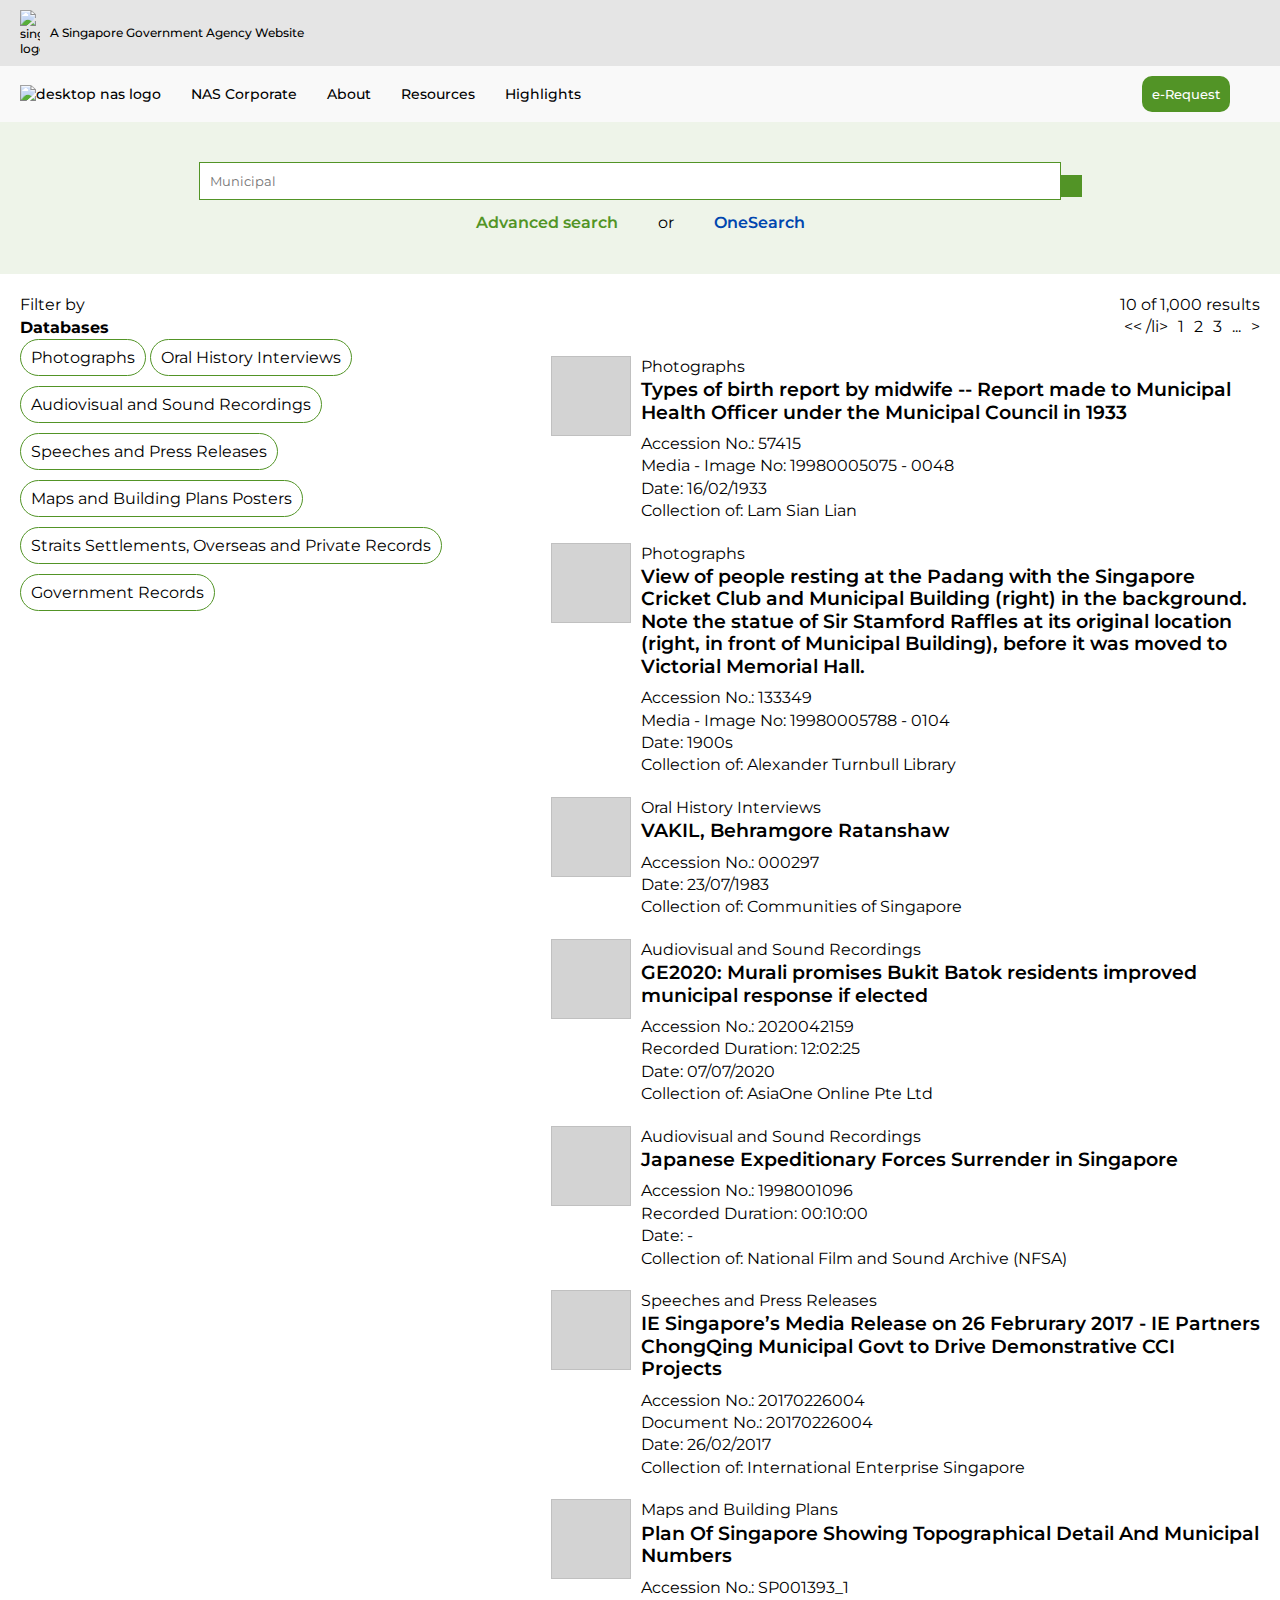
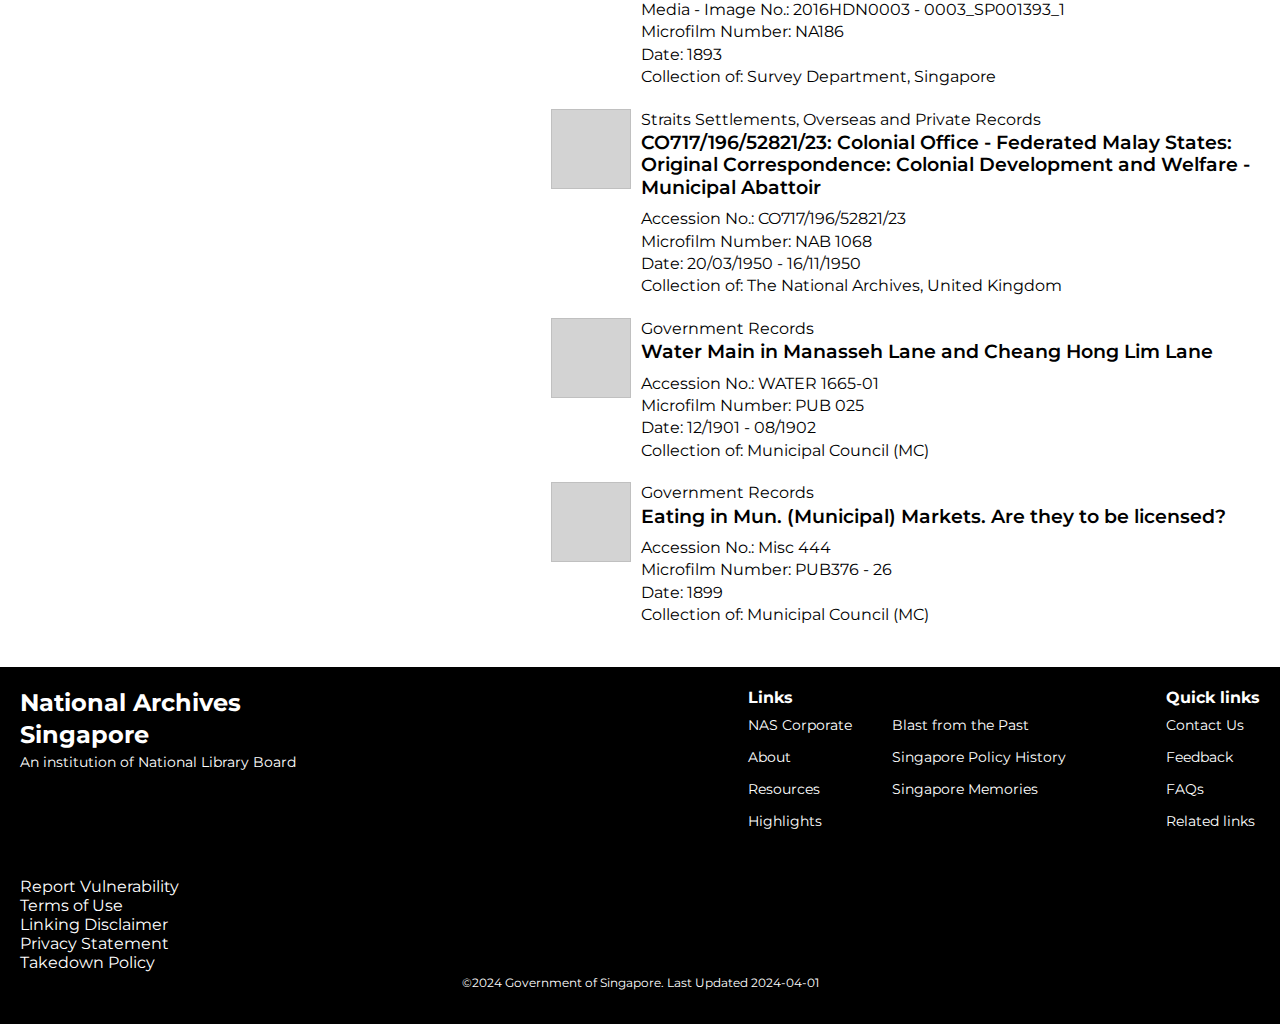
==== basic-search.html @ fda17ac8 "adding html css js files" ====
<!DOCTYPE html>
<html lang="en">

<head>
  <meta charset="UTF-8" />
  <meta name="viewport" content="width=device-width, initial-scale=1.0" />
  <title>NAS basic search</title>
  <link rel="stylesheet" href="css/style.css" />
  <link rel="preconnect" href="https://fonts.googleapis.com" />
  <link rel="preconnect" href="https://fonts.gstatic.com" crossorigin />
  <link href="https://fonts.googleapis.com/css2?family=Montserrat:ital,wght@0,100..900;1,100..900&display=swap"
    rel="stylesheet" />

  <script src="https://kit.fontawesome.com/2aeda9739a.js" crossorigin="anonymous"></script>
  <script defer src="js/main.js"></script>
</head>

<body>
  <main>
    <!-- top section -->
    <div id="top">
      <img src="https://eservice.nlb.gov.sg/components/V2/content/img/singgov.svg" alt="singgov logo" />
      <p>A Singapore Government Agency Website</p>
    </div>

    <!-- navbar -->
    <nav class="header" id="navbar">
      <div class="left-nav">
        <div class="logo-desktop">
          <a href="index.html"><img src="https://eservice.nlb.gov.sg/components/V2/content/img/nas.svg"
              alt="desktop nas logo" /></a>
        </div>
        <div class="logo-mobile">
          <a href="index.html"><img src="https://eservice.nlb.gov.sg/components/V2/content/img/nas-logo.svg"
              alt="mobile nas logo" /></a>
        </div>
        <ul class="nav">
          <li><a href="#">NAS Corporate</a></li>
          <li><a href="#">About</a></li>
          <li id="menu1">
            <a href="#">Resources <i class="fa-solid fa-angle-down"></i></a>
          </li>
          <li id="menu2">
            <a href="#">Highlights <i class="fa-solid fa-angle-down"></i></a>
          </li>
        </ul>
      </div>

      <div class="right-nav">
        <div class="erequest">
          <button class="button">e-Request</button>
          <p><i class="fa-solid fa-magnifying-glass"></i></p>
        </div>
        <div class="menu" id="menu-trigger">
          <p><i class="fa-solid fa-bars"></i></p>
        </div>
      </div>
    </nav>

    <!-- dropdown -->
    <section class="dropdown" id="resources">
      <li><a href=>Audiovisual and Sound Recordings</a></li>
      <li><a href=>Oral History Interviews</a></li>
      <li><a href=>Speeches and Press Releases</a></li>
      <li><a href=>Maps and Building Plans</a></li>
      <li><a href=>Posters</a></li>
      <li>
        <a href="#">Straits Settlements, Overseas and Private Records</a>
      </li>
      <li><a href="#">Government Records</a></li>
    </section>

    <section class="dropdown" id="highlights">
      <li><a href="#">National Day Messages</a></li>
      <li><a href="#">National Day Rally Speeches</a></li>
      <li><a href="#">Rediffusion Short Clips</a></li>
      <li><a href="#">Off The Record</a></li>
      <li><a href="#">The Battle for Merger Radio Talks</a></li>
      <li><a href="#">National Day Parades</a></li>
      <li><a href="#">Papers Presented to Parliament</a></li>
    </section>

    <!-- side menu -->
    <section class="header2" id="sidemenu">
      <div class="header">
        <div class="left-nav">
          <div class="logo-mobile">
            <img src="https://eservice.nlb.gov.sg/components/V2/content/img/nas-logo.svg" alt="mobile nas logo" />
          </div>
        </div>
        <div class="right-nav">
          <div class="close" id="close">
            <p><i class="fa-solid fa-xmark"></i></p>
          </div>
        </div>
      </div>

      <div class="side-nav">
        <li><a href="#">NAS Corporate</a></li>
        <li><a href="#">About</a></li>
        <li><a href="#">Resources</a></li>
        <li><a href="#">Highlights</a></li>
        <li><a href="#" class="button2">e-Request</a></li>
        <li>
          <a href="#"><i class="fa-solid fa-magnifying-glass"></i> Search</a>
        </li>
      </div>
    </section>

    <!-- search -->
    <section class="search">
      <div class="searchbar">
        <form action="">
          <input type="text" placeholder="Municipal" />
          <button type="submit"><i class="fa-solid fa-search"></i></button>
        </form>
      </div>

      <div class="adv-search">
        <p>
          <a class="adv" href="#">Advanced search</a>
        </p>
        <p>or</p>
        <p>
          <a class="onesearch" href="#">OneSearch</a>
        </p>
      </div>
    </section>

    <main class="basic-search">
      <!-- filter -->
      <section class="filter">
        <p>Filter by</p>
        <p><b>Databases</b></p>
        <div class="database">
          <input type="checkbox" name="categories" id="photo" value="Photographs" />
          <input type="checkbox" name="categories" id="oral" value="Oral History Interviews" />
          <input type="checkbox" name="categories" id="audio" value="Audiovisual and Sound Recordings" />
          <input type="checkbox" name="categories" id="speech" value="Speeches and Press Releases" />
          <input type="checkbox" name="categories" id="maps" value="Maps and Building Plans Posters" />
          <input type="checkbox" name="categories" id="straits"
            value="Straits Settlements, Overseas and Private Records" />
          <input type="checkbox" name="categories" id="govt" value="Government Records" />

          <ol class="checkbox">
            <li><label for="All">Photographs</label></li>
            <li><label for="All">Oral History Interviews</label></li>
            <li><label for="All">Audiovisual and Sound Recordings</label></li>
            <li><label for="All">Speeches and Press Releases</label></li>
            <li><label for="All">Maps and Building Plans Posters</label></li>
            <li><label for="All">Straits Settlements, Overseas and Private Records</label></li>
            <li><label for="All">Government Records</label></li>
          </ol>
        </div>
      </section>

      <!-- search -->
      <section class="search-results">
        <div class="pagination">
          <p>10 of 1,000 results</p>
          <ul class="pages">
            <li>
              << /li>
            <li>1</li>
            <li>2</li>
            <li>3</li>
            <li>...</li>
            <li>></li>
          </ul>
        </div>

        <ol id="results">
          <li class="result" data-categories="photo">
            <article>
              <figure>
                <img class="square" />
                <figcaption class="results-info">
                  <p>Photographs</p>
                  <h4>Types of birth report by midwife -- Report made to Municipal Health Officer under the Municipal
                    Council in 1933</h4>
                  <p>Accession No.: 57415</p>
                  <p>Media - Image No: 19980005075 - 0048</p>
                  <p class="result-date">Date: 16/02/1933</p>
                  <p>Collection of: Lam Sian Lian</p>
                </figcaption>
              </figure>
            </article>
          </li>

          <li class="result" data-categories="photo">
            <article>
              <figure>
                <img class="square" />
                <figcaption class="results-info">
                  <p>Photographs</p>
                  <h4>View of people resting at the Padang with the Singapore Cricket Club and Municipal Building
                    (right) in the background. Note the statue of Sir Stamford Raffles at its original location (right,
                    in front of Municipal Building), before it was moved to Victorial Memorial Hall.</h4>
                  <p>Accession No.: 133349</p>
                  <p>Media - Image No: 19980005788 - 0104</p>
                  <p class="result-date">Date: 1900s</p>
                  <p>Collection of: Alexander Turnbull Library</p>
                </figcaption>
              </figure>
            </article>
          </li>

          <li class="result" data-categories="oral">
            <article>
              <figure>
                <img class="square" />
                <figcaption class="results-info">
                  <p>Oral History Interviews</p>
                  <h4>VAKIL, Behramgore Ratanshaw</h4>
                  <p>Accession No.: 000297</p>
                  <p class="result-date">Date: 23/07/1983</p>
                  <p>Collection of: Communities of Singapore</p>
                </figcaption>
              </figure>
            </article>
          </li>

          <li class="result" data-categories="audio">
            <article>
              <figure>
                <img class="square" />
                <figcaption class="results-info">
                  <p>Audiovisual and Sound Recordings</p>
                  <h4>GE2020: Murali promises Bukit Batok residents improved municipal response if elected</h4>
                  <p>Accession No.: 2020042159</p>
                  <p>Recorded Duration: 12:02:25</p>
                  <p class="result-date">Date: 07/07/2020</p>
                  <p>Collection of: AsiaOne Online Pte Ltd</p>
                </figcaption>
              </figure>
            </article>
          </li>

          <li class="result" data-categories="audio">
            <article>
              <figure>
                <img class="square" />
                <figcaption class="results-info">
                  <p>Audiovisual and Sound Recordings</p>
                  <h4>Japanese Expeditionary Forces Surrender in Singapore</h4>
                  <p>Accession No.: 1998001096</p>
                  <p>Recorded Duration: 00:10:00</p>
                  <p class="result-date">Date: -</p>
                  <p>Collection of: National Film and Sound Archive (NFSA)</p>
                </figcaption>
              </figure>
            </article>
          </li>

          <li class="result" data-categories="speech">
            <article>
              <figure>
                <img class="square" />
                <figcaption class="results-info">
                  <p>Speeches and Press Releases</p>
                  <h4>IE Singapore’s Media Release on 26 Februrary 2017 - IE Partners ChongQing Municipal Govt to Drive
                    Demonstrative CCI Projects</h4>
                  <p>Accession No.: 20170226004</p>
                  <p>Document No.: 20170226004</p>
                  <p class="result-date">Date: 26/02/2017</p>
                  <p>Collection of: International Enterprise Singapore</p>
                </figcaption>
              </figure>
            </article>
          </li>

          <li class="result" data-categories="maps">
            <article>
              <figure>
                <img class="square" />
                <figcaption class="results-info">
                  <p>Maps and Building Plans</p>
                  <h4>Plan Of Singapore Showing Topographical Detail And Municipal Numbers</h4>
                  <p>Accession No.: SP001393_1</p>
                  <p>Media - Image No.: 2016HDN0003 - 0003_SP001393_1</p>
                  <p>Microfilm Number: NA186</p>
                  <p class="result-date">Date: 1893</p>
                  <p>Collection of: Survey Department, Singapore</p>
                </figcaption>
              </figure>
            </article>
          </li>

          <li class="result" data-categories="straits">
            <article>
              <figure>
                <img class="square" />
                <figcaption class="results-info">
                  <p>Straits Settlements, Overseas and Private Records</p>
                  <h4>CO717/196/52821/23: Colonial Office - Federated Malay States: Original Correspondence: Colonial
                    Development and Welfare - Municipal Abattoir</h4>
                  <p>Accession No.: CO717/196/52821/23</p>
                  <p>Microfilm Number: NAB 1068</p>
                  <p class="result-date">Date: 20/03/1950 - 16/11/1950</p>
                  <p>Collection of: The National Archives, United Kingdom</p>
                </figcaption>
              </figure>
            </article>
          </li>

          <li class="result" data-categories="govt">
            <article>
              <figure>
                <img class="square" />
                <figcaption class="results-info">
                  <p>Government Records</p>
                  <h4>Water Main in Manasseh Lane and Cheang Hong Lim Lane</h4>
                  <p>Accession No.: WATER 1665-01</p>
                  <p>Microfilm Number: PUB 025</p>
                  <p class="result-date">Date: 12/1901 - 08/1902</p>
                  <p>Collection of: Municipal Council (MC)</p>
                </figcaption>
              </figure>
            </article>
          </li>

          <li class="result govt">
            <article>
              <figure>
                <img class="square" />
                <figcaption class="results-info">
                  <p>Government Records</p>
                  <h4>Eating in Mun. (Municipal) Markets. Are they to be licensed?</h4>
                  <p>Accession No.: Misc 444</p>
                  <p>Microfilm Number: PUB376 - 26</p>
                  <p class="result-date">Date: 1899</p>
                  <p>Collection of: Municipal Council (MC)</p>
                </figcaption>
              </figure>
            </article>
          </li>
        </ol>
      </section>
    </main>

    <!-- footer -->
    <footer>
      <div class="footer">
        <div class="footer-logo">
          <h3>National Archives Singapore</h3>
          <p>An institution of National Library Board</p>
        </div>

        <div class="links">
          <div>
            <h5>Links</h5>
            <div class="link-grid">
              <div class="left">
                <p>NAS Corporate</p>
                <p>About</p>
                <p>Resources</p>
                <p>Highlights</p>
              </div>
              <div class="right">
                <p>Blast from the Past</p>
                <p>Singapore Policy History</p>
                <p>Singapore Memories</p>
              </div>
            </div>
          </div>

          <div>
            <h5>Quick links</h5>
            <div>
              <p>Contact Us</p>
              <p>Feedback</p>
              <p>FAQs</p>
              <p>Related links</p>
            </div>
          </div>
        </div>
      </div>

      <div class="tc">
        <ul class="terms">
          <li>Report Vulnerability</li>
          <li>Terms of Use</li>
          <li>Linking Disclaimer</li>
          <li>Privacy Statement</li>
          <li>Takedown Policy</li>
        </ul>
        <p class="copyright">
          ©2024 Government of Singapore. Last Updated 2024-04-01
        </p>
      </div>
    </footer>
  </main>
</body>
</html>
---- css/style.css ----
* {
  padding: 0;
  margin: 0;
}

body {
  font-family: "Montserrat", sans-serif;
}

a {
  text-decoration: none;
  color: black;
}

h2 {
  font-size: 1.4rem;
  font-weight: 600;
  padding-bottom: 10px;
  line-height: 1.7rem;
  text-align: center;
}

h4 {
  font-size: 1.2rem;
  font-weight: 600;
  padding-bottom: 10px;
  line-height: 1.4rem;
}

p {
  font-size: 0.875rem;
  line-height: 1.2rem;
}

.highlights,
.microsites,
.contact {
  padding: 20px;
}

button {
  border: none;
  background-color: #529426;
  color: white;
  padding: 10px;
  text-align: center;
  font-weight: 500;
  font-family: "Montserrat", sans-serif;
}

button a {
  color: white;
}

button:hover {
  opacity: 0.8;
  cursor: pointer;
}

.button {
  border-radius: 10px;
}

/* top section */
#top {
  background-color: #e5e5e5;
  padding: 10px 20px;
  display: flex;
  align-items: center;
  justify-content: left;
  gap: 10px;
  font-size: 0.75rem;
  font-weight: 500;
}

#top img {
  width: 20px;
}

#top p {
  font-size: 0.75rem;
}

/* navbar */
ul,
ol,
li {
  text-decoration: none;
  list-style: none;
  margin: 0;
}

.header {
  display: flex;
  align-items: center;
  justify-content: space-between;
  padding: 10px 20px;
  font-size: 0.875rem;
  font-weight: 500;
}

.header {
  background-color: #f9f9f9;
}

.left-nav {
  display: flex;
  align-items: center;
  gap: 30px;
}

.logo-desktop {
  display: none;
}

.logo-desktop img {
  width: 100px;
}

.right-nav {
  display: flex;
  align-items: center;
  justify-content: space-between;
}

.right-nav p {
  font-size: 1.4rem;
}

.logo-mobile {
  display: block;
}

.logo-mobile img {
  width: 40px;
}

.nav,
.erequest {
  display: none;
  flex-direction: row;
  align-items: center;
  gap: 30px;
}

.menu,
.close {
  font-size: 1.7rem;
  display: block;
}

.close {
  color: black;
}

/* side menu */
.header2 {
  display: none;
  position: fixed;
  top: 44px;
  width: 100%;
  height: auto;
  z-index: 1;
  opacity: 1;
  animation: fadeIn 0.5s ease-in-out;
  background-color: #529426;
  color: white;
  font-size: 1rem;
  font-weight: 500;
  text-align: center;
}

@keyframes fadeIn {
  0% {
    opacity: 0;
  }
  100% {
    opacity: 1;
  }
}

.side-nav {
  padding: 20px;
  line-height: 3rem;
}

.side-nav a {
  color: white;
}

.show {
  display: block;
}

.button2 {
  background-color: white;
  color: #529426 !important;
  padding: 10px;
  border-radius: 10px;
}

/* dropdown */
.dropdown {
  position: absolute;
  background-color: #f9f9f9;
  font-size: 0.875rem;
  padding: 10px;
  margin-top: -20px;
  display: none;
  line-height: 2rem;
  box-shadow: 0 0 5px 0 rgba(0, 0, 0, 0.2);
  z-index: 1;
  animation: fade 0.5s ease-in-out;
}

@keyframes fade {
  0% {
    opacity: 0;
  }
  100% {
    opacity: 1;
  }
}

.dropdown a {
  margin: 20px;
}

.dropdown a:hover {
  color: #529426;
  cursor: pointer;
}

#resources {
  margin-left: 350px;
}

#highlights {
  margin-left: 470px;
}

.showdropdown {
  display: block;
}

/* search */
.search {
  display: flex;
  justify-content: center;
  align-items: center;
  flex-direction: column;
  padding: 40px;
  background-color: #eef4e9;
}

.search h2 {
  text-align: center;
  padding-bottom: 40px;
}

.searchbar {
  width: 100%;
  text-align: center;
}

.searchbar input[type="text"],
.searchbar button {
  padding: 10px;
  border: 1px solid #529426;
  font-family: "Montserrat", sans-serif;
}

.searchbar input[type="text"] {
  background-color: white;
  width: 70%;
}

.searchbar button {
  background-color: #529426;
  color: white;
  cursor: pointer;
  margin-left: -5px;
}

.adv-search {
  display: flex;
  align-items: center;
  gap: 40px;
  padding-top: 12px;
}

.adv {
  color: #529426;
  font-weight: 600;
}

.onesearch {
  color: #0046af;
  font-weight: 600;
}

/* hero section */
.carousel-container {
  position: relative;
  width: 100%;
  min-height: 100px;
  height: auto;
  overflow: hidden;
}

.slide {
  width: 100%;
  display: none;
}

.slide img {
  width: 100%;
  height: 100%;
  object-fit: cover;
}

.controls {
  width: 100%;
  position: absolute;
  display: flex;
  justify-content: space-between;
  align-items: center;
  top: 50%;
  color: white;
  font-size: 2.5rem;
}

.control {
  margin: 0 20px;
  filter: drop-shadow(0 0 0.5rem darkgrey);
}

/* highlights */
.highlights-grid {
  max-width: 1000px;
  min-height: 400px;
  display: grid;
  gap: 10px;
  grid-template-columns: repeat(4, 1fr);
  grid-template-areas:
    "box1 box1 box2 box2"
    "box3 box3 box4 box4"
    "box5 box5 box6 box6"
    "box7 box7 box8 box8";
}

.grid-item {
  background-size: cover;
  background-repeat: no-repeat;
  background-position: top;
}

.grid-item-1 {
  grid-area: box1;
  background-image: url(https://www.nas.gov.sg/archivesonline/style/main_portal/highlights/highlights2.jpg);
}

.grid-item-2 {
  grid-area: box2;
  background-image: url(https://www.nas.gov.sg/archivesonline/style/main_portal/highlights/highlights3.jpg);
}

.grid-item-3 {
  grid-area: box3;
  background-image: url(https://www.nas.gov.sg/archivesonline/style/main_portal/highlights/highlights4.jpg);
  background-position: bottom;
}

.grid-item-4 {
  grid-area: box4;
  background-image: url(https://www.nas.gov.sg/archivesonline/style/main_portal/highlights/highlights5.jpg);
}

.grid-item-5 {
  grid-area: box5;
  background-image: url(https://www.nas.gov.sg/archivesonline/style/main_portal/highlights/highlights6.jpg);
}

.grid-item-6 {
  grid-area: box6;
  background-image: url(https://www.nas.gov.sg/archivesonline/style/main_portal/highlights/highlights7.jpg);
}

.grid-item-7 {
  grid-area: box7;
  background-image: url(https://www.nas.gov.sg/archivesonline/style/main_portal/highlights/highlights8.jpg);
  background-position: bottom;
}

/* past, history, memories */
.info {
  display: grid;
  gap: 20px;
}

.grid {
  display: flex;
  justify-content: center;
  align-items: center;
  height: 200px;
  background-size: cover;
  background-position: center;
}

.past {
  background-image: linear-gradient(
      to bottom,
      rgba(0, 0, 0, 0.3),
      rgba(0, 0, 0, 0.7)
    ),
    url(https://www.nas.gov.sg/archivesonline/watermark/picas_data/tn_pcd/19980005065-8073-3222-4835/img0086.jpg);
}

.history {
  background-image: linear-gradient(
      to bottom,
      rgba(0, 0, 0, 0.3),
      rgba(0, 0, 0, 0.7)
    ),
    url(https://www.nas.gov.sg/archivesonline/watermark/picas_data/tn_pcd/19980002739-8154-3221-0893/img0088.jpg);
}

.memories {
  background-image: linear-gradient(
      to bottom,
      rgba(0, 0, 0, 0.3),
      rgba(0, 0, 0, 0.7)
    ),
    url(https://www.nas.gov.sg/archivesonline/watermark/picas_data/tn_pcd/19980001353-8151-3231-2011/img0027.jpg);
}

.content {
  color: white;
  display: flex;
  flex-direction: column;
  flex-wrap: wrap;
  flex: 1;
  justify-content: center;
  align-items: center;
  text-align: center;
  gap: 10px;
  padding: 10px;
}

.content button {
  width: 100%;
}

/* contact */
.contact {
  background-color: #f9f9f9;
}

.grid-contact {
  display: grid;
  grid-template-columns: 1fr;
  gap: 20px;
}

.map {
  padding-bottom: 50%;
  position: relative;
}

.map iframe {
  width: 100%;
  height: 100%;
  position: absolute;
  top: 0;
  left: 0;
}

.address {
  padding-bottom: 20px;
}

/* footer */
footer {
  background-color: black;
  color: white;
  padding: 20px;
}

.footer {
  display: flex;
  flex-direction: column;
  gap: 20px;
}

.footer-logo {
  width: 100%;
}

.footer p {
  font-size: 0.875rem;
}

.links {
  display: flex;
  gap: 100px;
}

.link-grid {
  display: flex;
  flex-direction: column;
}

.links p {
  line-height: 2rem;
}

.tc {
  padding-top: 40px;
}

.tc p {
  font-size: 0.75rem;
  text-align: center;
  padding-bottom: 10px;
}

/* basic search */
.basic-search {
  display: flex;
  flex-direction: column;
  justify-content: space-evenly;
  padding: 20px;
  gap: 50px;
}

input[type="checkbox"] {
  position: absolute;
  display: none;
}

.database {
  text-align: left;
}

.database * {
  display: inline-block;
}

.database label {
  min-width: 100px;
  padding: 8px 10px;
  margin-bottom: 10px;
  border-radius: 20px;
  border: 1px solid #529426;
  transition: all 0.1s ease;
  cursor: pointer;
}

.database label:hover {
  background-color: #529426;
  color: white;
}

.pagination {
  display: flex;
  align-items: center;
  flex-direction: column;
  padding-bottom: 20px;
}

.pages {
  display: flex;
  align-items: center;
  gap: 10px;
}

/* results */

.results {
  padding-bottom: 20px;
}

.result {
  padding-bottom: 20px;
}

figure {
  display: flex;
  gap: 10px;
}

.square {
  background-color: lightgrey;
  min-width: 80px;
  height: 80px;
}

@media (min-width: 767px) {
  h2 {
    font-size: 2rem;
    line-height: 2.4rem;
  }

  h3 {
    font-size: 1.5rem;
    line-height: 2rem;
  }

  h5,
  p {
    font-size: 1rem;
    line-height: 1.4rem;
  }

  /* navbar */
  .logo-desktop {
    display: block;
  }

  .logo-mobile {
    display: none;
  }

  .nav,
  .erequest {
    display: flex;
  }

  .menu,
  .close {
    display: none;
  }

  /* highlights */
  .highlights-grid {
    margin: auto;
    height: 700px;
    grid-template-areas:
      "box1 box1 box2 box3"
      "box4 box5 box5 box3"
      "box6 box6 box7 box7";
  }

  .grid-item-1 {
    background-image: url(https://www.nas.gov.sg/archivesonline/style/main_portal/highlights/highlights2.jpg);
  }

  .grid-item-2 {
    background-image: url(https://www.nas.gov.sg/archivesonline/style/main_portal/highlights/highlights7-lg.jpg);
  }

  .grid-item-3 {
    background-image: url(https://www.nas.gov.sg/archivesonline/style/main_portal/highlights/highlights3-lg.jpg);
    background-position: top;
  }

  .grid-item-4 {
    background-image: url(https://www.nas.gov.sg/archivesonline/style/main_portal/highlights/highlights5-lg.jpg);
  }

  .grid-item-5 {
    background-image: url(https://www.nas.gov.sg/archivesonline/style/main_portal/highlights/highlights6.jpg);
  }

  .grid-item-6 {
    background-image: url(https://www.nas.gov.sg/archivesonline/style/main_portal/highlights/highlights4.jpg);
    background-position: bottom;
  }

  .grid-item-7 {
    background-image: url(https://www.nas.gov.sg/archivesonline/style/main_portal/highlights/highlights8.jpg);
    background-position: bottom;
  }

  /* past, history, memories */
  .info {
    grid-template-columns: repeat(3, 1fr);
  }

  .grid {
    height: 300px;
  }

  /* contact */
  .grid-contact {
    grid-template-columns: 1fr 1fr;
  }

  .map {
    padding: 0;
  }

  /* footer */
  .footer {
    flex-direction: row;
    justify-content: space-between;
  }

  .footer-logo {
    width: 300px;
  }

  .link-grid {
    display: flex;
    flex-direction: row;
    gap: 40px;
  }

  /* results */
  .basic-search {
    flex-direction: row;
  }

  .pagination {
    align-items: flex-end;
  }
}
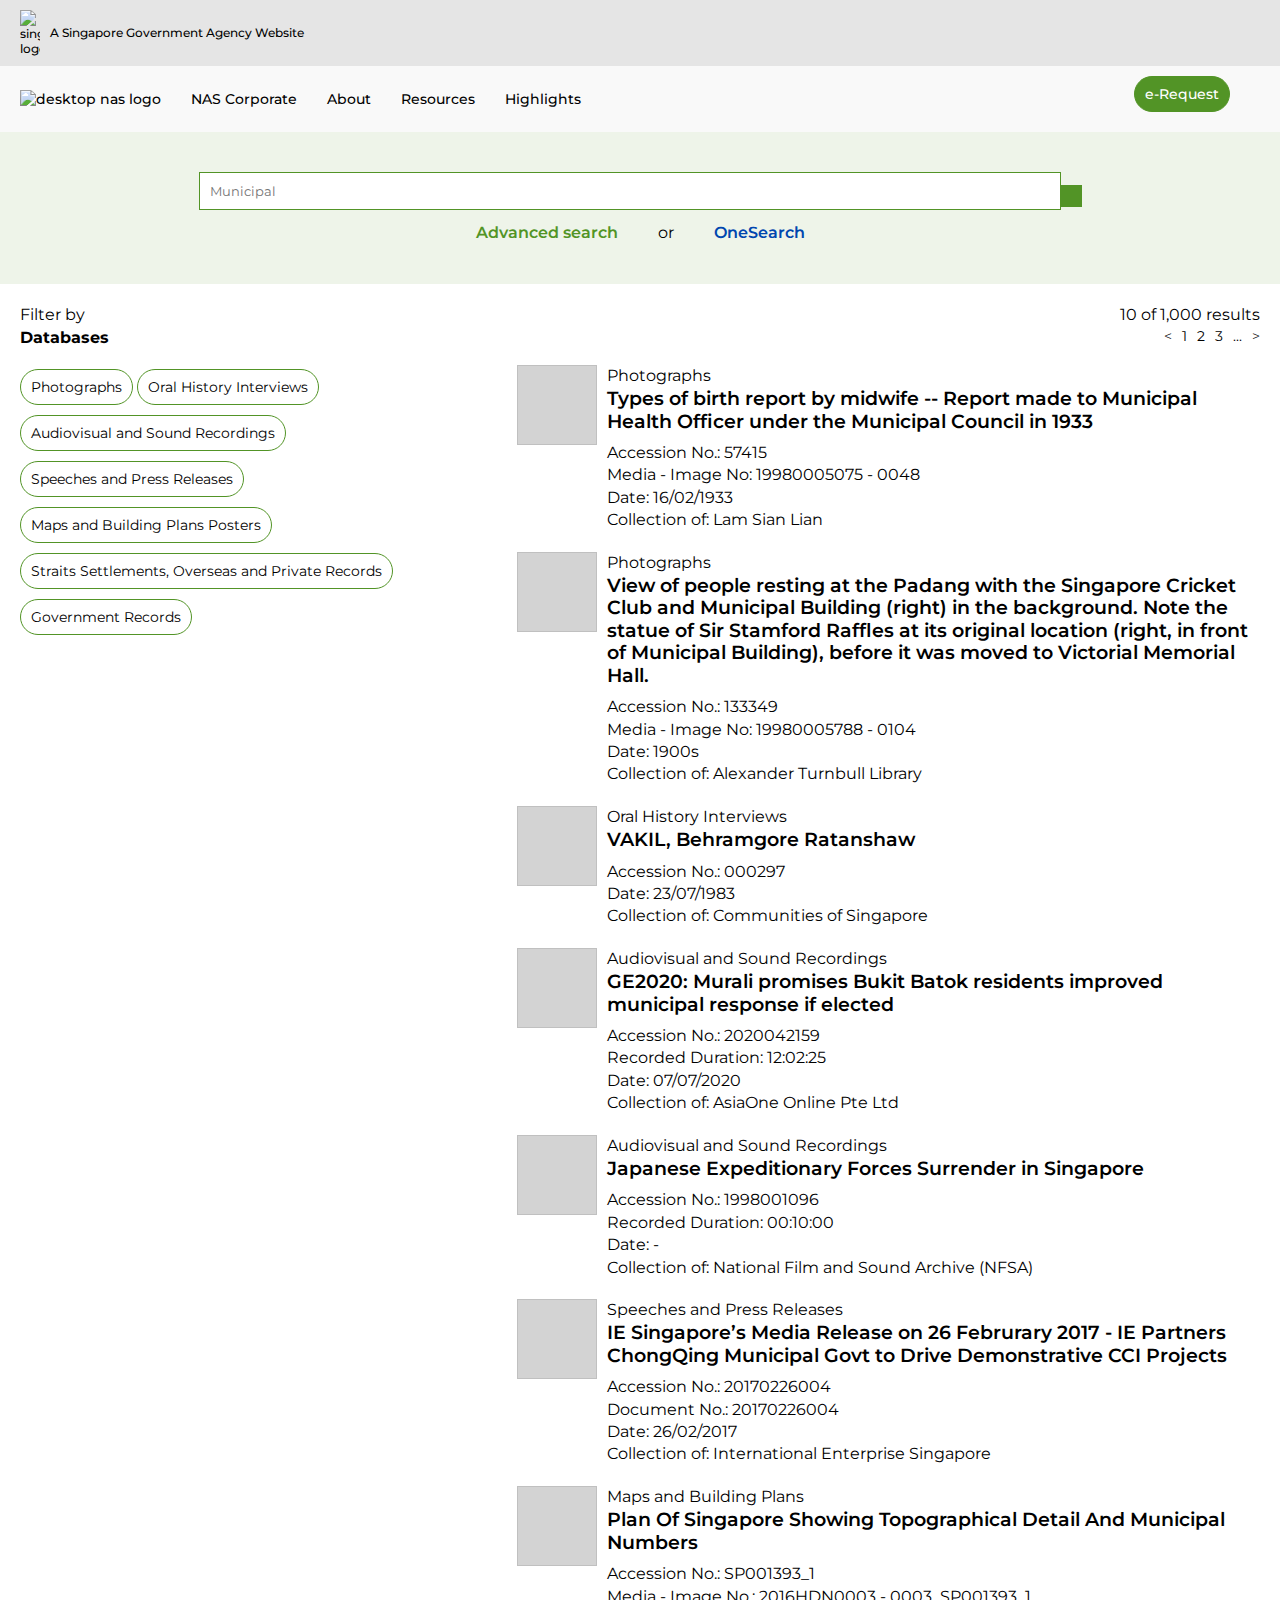
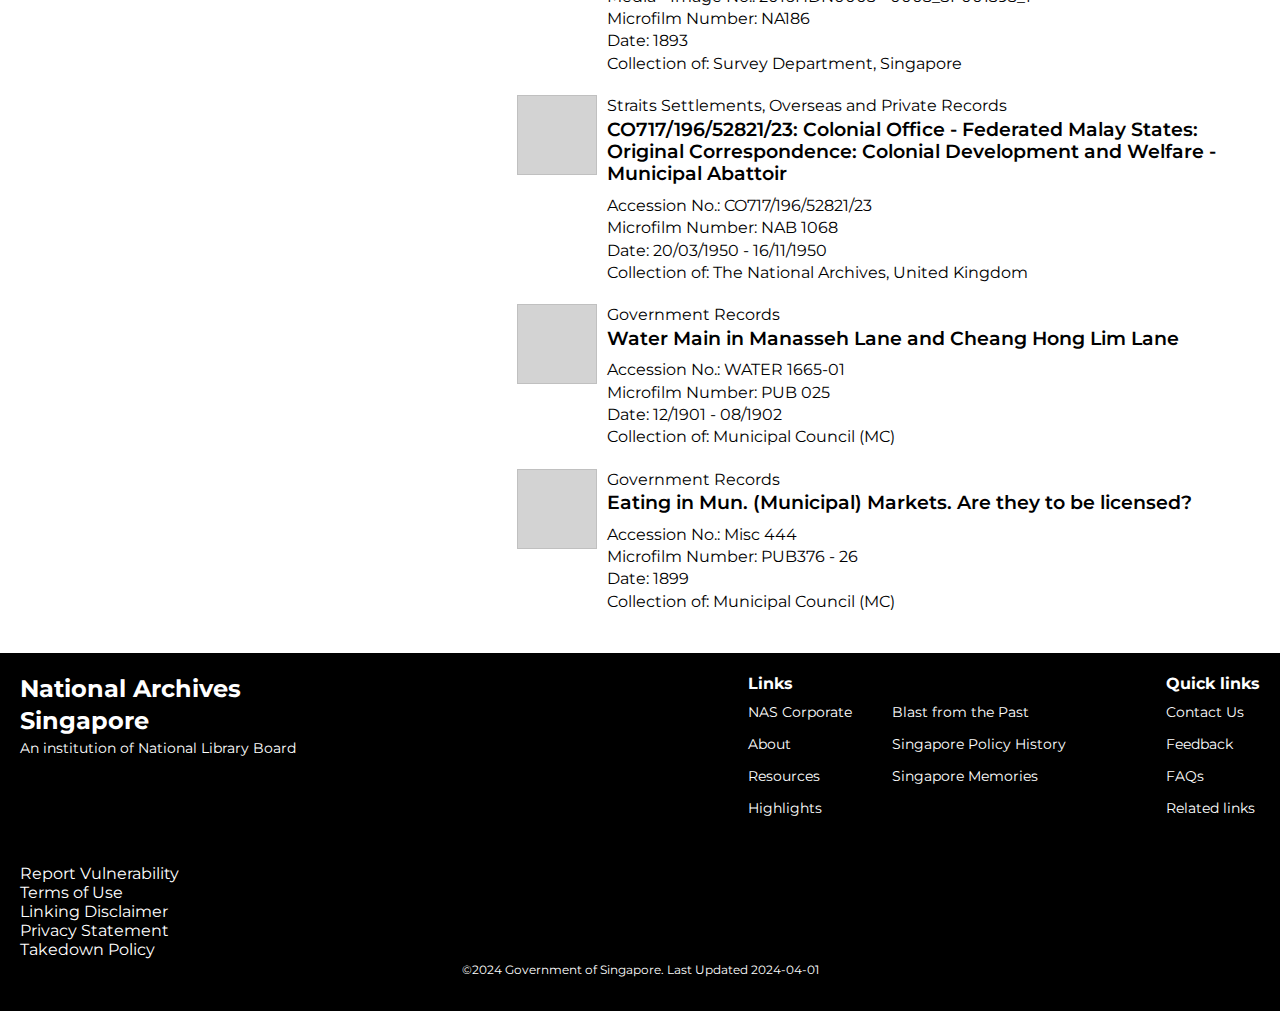
==== commit 9029b520: "css html changes for filtering button" ====
--- a/basic-search.html
+++ b/basic-search.html
@@ -132,26 +132,16 @@
       <section class="filter">
         <p>Filter by</p>
         <p><b>Databases</b></p>
-        <div class="database">
-          <input type="checkbox" name="categories" id="photo" value="Photographs" />
-          <input type="checkbox" name="categories" id="oral" value="Oral History Interviews" />
-          <input type="checkbox" name="categories" id="audio" value="Audiovisual and Sound Recordings" />
-          <input type="checkbox" name="categories" id="speech" value="Speeches and Press Releases" />
-          <input type="checkbox" name="categories" id="maps" value="Maps and Building Plans Posters" />
-          <input type="checkbox" name="categories" id="straits"
-            value="Straits Settlements, Overseas and Private Records" />
-          <input type="checkbox" name="categories" id="govt" value="Government Records" />
-
-          <ol class="checkbox">
-            <li><label for="All">Photographs</label></li>
-            <li><label for="All">Oral History Interviews</label></li>
-            <li><label for="All">Audiovisual and Sound Recordings</label></li>
-            <li><label for="All">Speeches and Press Releases</label></li>
-            <li><label for="All">Maps and Building Plans Posters</label></li>
-            <li><label for="All">Straits Settlements, Overseas and Private Records</label></li>
-            <li><label for="All">Government Records</label></li>
+
+          <ol class="buttons">
+            <li class="button">Photographs</li>
+            <li class="button">Oral History Interviews</li>
+            <li class="button">Audiovisual and Sound Recordings</li>
+            <li class="button">Speeches and Press Releases</li>
+            <li class="button">Maps and Building Plans Posters</li>
+            <li class="button">Straits Settlements, Overseas and Private Records</li>
+            <li class="button">Government Records</li>
           </ol>
-        </div>
       </section>
 
       <!-- search -->
@@ -159,8 +149,7 @@
         <div class="pagination">
           <p>10 of 1,000 results</p>
           <ul class="pages">
-            <li>
-              << /li>
+            <li><</li>
             <li>1</li>
             <li>2</li>
             <li>3</li>
@@ -170,7 +159,7 @@
         </div>
 
         <ol id="results">
-          <li class="result" data-categories="photo">
+          <li class="result" data-category="Photo">
             <article>
               <figure>
                 <img class="square" />
@@ -187,7 +176,7 @@
             </article>
           </li>
 
-          <li class="result" data-categories="photo">
+          <li class="result" data-category="Photo">
             <article>
               <figure>
                 <img class="square" />
@@ -205,7 +194,7 @@
             </article>
           </li>
 
-          <li class="result" data-categories="oral">
+          <li class="result" data-category="Oral">
             <article>
               <figure>
                 <img class="square" />
@@ -220,7 +209,7 @@
             </article>
           </li>
 
-          <li class="result" data-categories="audio">
+          <li class="result" data-category="Audio">
             <article>
               <figure>
                 <img class="square" />
@@ -236,7 +225,7 @@
             </article>
           </li>
 
-          <li class="result" data-categories="audio">
+          <li class="result" data-category="Audio">
             <article>
               <figure>
                 <img class="square" />
@@ -252,7 +241,7 @@
             </article>
           </li>
 
-          <li class="result" data-categories="speech">
+          <li class="result" data-category="Speech">
             <article>
               <figure>
                 <img class="square" />
@@ -269,7 +258,7 @@
             </article>
           </li>
 
-          <li class="result" data-categories="maps">
+          <li class="result" data-category="Maps">
             <article>
               <figure>
                 <img class="square" />
@@ -286,7 +275,7 @@
             </article>
           </li>
 
-          <li class="result" data-categories="straits">
+          <li class="result" data-category="Straits">
             <article>
               <figure>
                 <img class="square" />
@@ -303,7 +292,7 @@
             </article>
           </li>
 
-          <li class="result" data-categories="govt">
+          <li class="result" data-category="Govt">
             <article>
               <figure>
                 <img class="square" />
@@ -319,7 +308,7 @@
             </article>
           </li>
 
-          <li class="result govt">
+          <li class="result" data-category="Govt">
             <article>
               <figure>
                 <img class="square" />
--- a/css/style.css
+++ b/css/style.css
@@ -533,30 +533,27 @@
   gap: 50px;
 }
 
-input[type="checkbox"] {
-  position: absolute;
-  display: none;
-}
-
-.database {
+.buttons {
   text-align: left;
-}
-
-.database * {
+  padding-top: 20px;
+}
+
+.buttons * {
   display: inline-block;
 }
 
-.database label {
-  min-width: 100px;
+.button {
+  min-width: 80px;
   padding: 8px 10px;
   margin-bottom: 10px;
   border-radius: 20px;
   border: 1px solid #529426;
+  font-size: 0.875rem;
   transition: all 0.1s ease;
   cursor: pointer;
 }
 
-.database label:hover {
+.button:hover {
   background-color: #529426;
   color: white;
 }
@@ -566,6 +563,7 @@
   align-items: center;
   flex-direction: column;
   padding-bottom: 20px;
+  font-size: 0.875rem;
 }
 
 .pages {
@@ -575,7 +573,6 @@
 }
 
 /* results */
-
 .results {
   padding-bottom: 20px;
 }
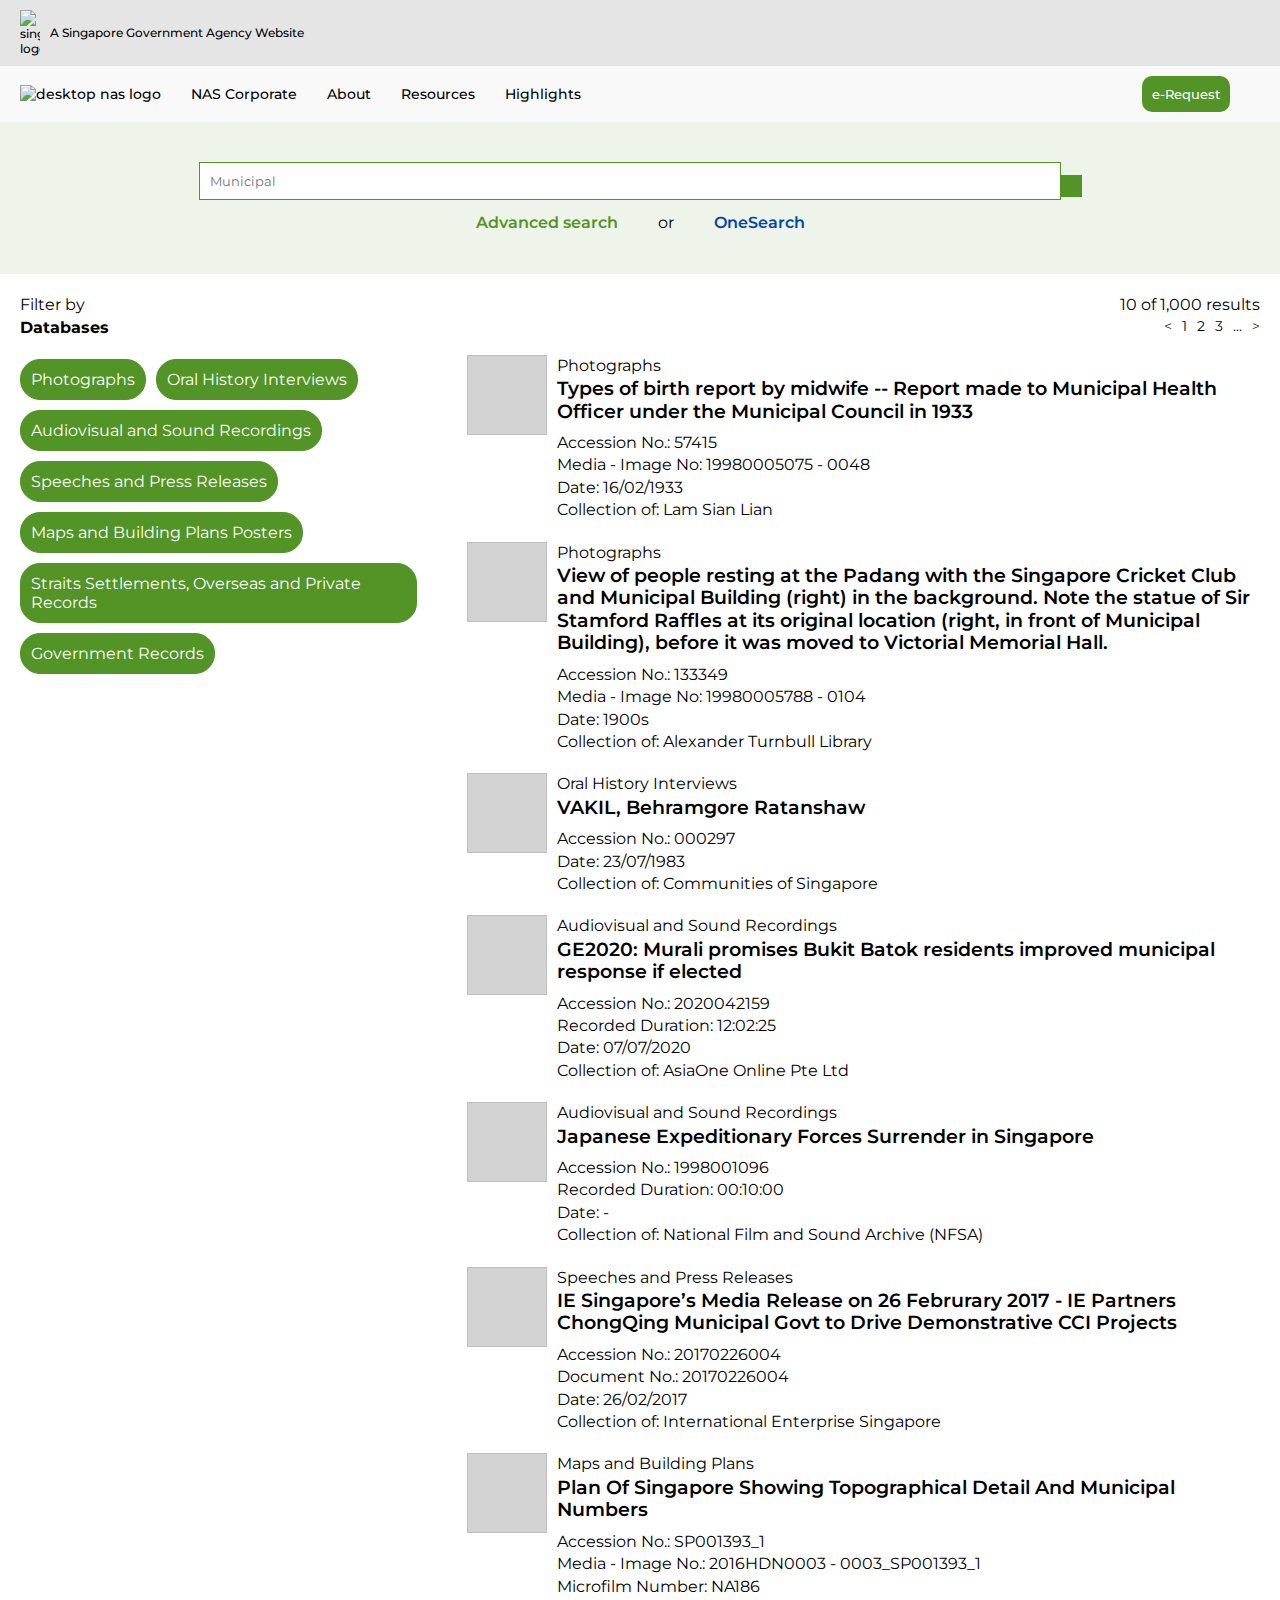
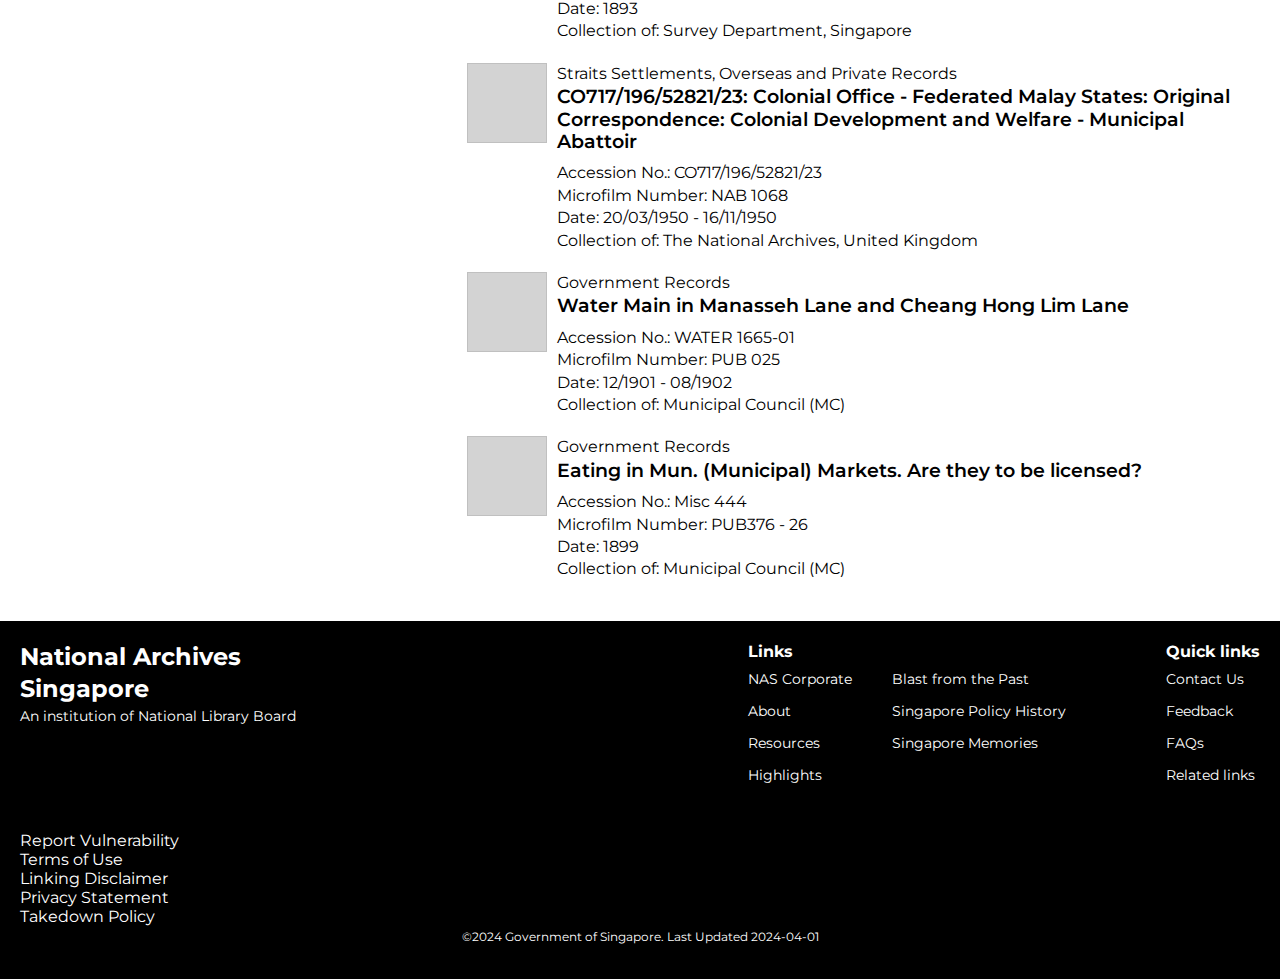
==== commit b18061fb: "added new js for search changed the styling for the results buttons changed naming convention for fi" ====
--- a/basic-search.html
+++ b/basic-search.html
@@ -12,7 +12,7 @@
     rel="stylesheet" />
 
   <script src="https://kit.fontawesome.com/2aeda9739a.js" crossorigin="anonymous"></script>
-  <script defer src="js/main.js"></script>
+  <script defer src="js/search.js"></script>
 </head>
 
 <body>
@@ -133,15 +133,15 @@
         <p>Filter by</p>
         <p><b>Databases</b></p>
 
-          <ol class="buttons">
-            <li class="button">Photographs</li>
-            <li class="button">Oral History Interviews</li>
-            <li class="button">Audiovisual and Sound Recordings</li>
-            <li class="button">Speeches and Press Releases</li>
-            <li class="button">Maps and Building Plans Posters</li>
-            <li class="button">Straits Settlements, Overseas and Private Records</li>
-            <li class="button">Government Records</li>
-          </ol>
+          <div class="filter-btns">
+            <div class="filter-btn active active" id="filter-photo">Photographs</div>
+            <div class="filter-btn active" id="oral">Oral History Interviews</div>
+            <div class="filter-btn active" id="audio">Audiovisual and Sound Recordings</div>
+            <div class="filter-btn active" id="speech">Speeches and Press Releases</div>
+            <div class="filter-btn active" id="maps">Maps and Building Plans Posters</div>
+            <div class="filter-btn active" id="straits">Straits Settlements, Overseas and Private Records</div>
+            <div class="filter-btn active" id="govt">Government Records</div>
+          </div>
       </section>
 
       <!-- search -->
@@ -158,8 +158,8 @@
           </ul>
         </div>
 
-        <ol id="results">
-          <li class="result" data-category="Photo">
+        <div id="results">
+          <div class="result photo">
             <article>
               <figure>
                 <img class="square" />
@@ -174,9 +174,9 @@
                 </figcaption>
               </figure>
             </article>
-          </li>
-
-          <li class="result" data-category="Photo">
+          </div>
+
+          <li class="result photo">
             <article>
               <figure>
                 <img class="square" />
@@ -194,7 +194,7 @@
             </article>
           </li>
 
-          <li class="result" data-category="Oral">
+          <li class="result oral">
             <article>
               <figure>
                 <img class="square" />
@@ -209,7 +209,7 @@
             </article>
           </li>
 
-          <li class="result" data-category="Audio">
+          <li class="result audio">
             <article>
               <figure>
                 <img class="square" />
@@ -225,7 +225,7 @@
             </article>
           </li>
 
-          <li class="result" data-category="Audio">
+          <li class="result audio">
             <article>
               <figure>
                 <img class="square" />
@@ -241,7 +241,7 @@
             </article>
           </li>
 
-          <li class="result" data-category="Speech">
+          <li class="result speech">
             <article>
               <figure>
                 <img class="square" />
@@ -258,7 +258,7 @@
             </article>
           </li>
 
-          <li class="result" data-category="Maps">
+          <li class="result maps">
             <article>
               <figure>
                 <img class="square" />
@@ -275,7 +275,7 @@
             </article>
           </li>
 
-          <li class="result" data-category="Straits">
+          <li class="result straits">
             <article>
               <figure>
                 <img class="square" />
@@ -292,7 +292,7 @@
             </article>
           </li>
 
-          <li class="result" data-category="Govt">
+          <li class="result govt">
             <article>
               <figure>
                 <img class="square" />
@@ -308,7 +308,7 @@
             </article>
           </li>
 
-          <li class="result" data-category="Govt">
+          <li class="result govt">
             <article>
               <figure>
                 <img class="square" />
@@ -323,7 +323,7 @@
               </figure>
             </article>
           </li>
-        </ol>
+        </div>
       </section>
     </main>
 
--- a/css/style.css
+++ b/css/style.css
@@ -526,34 +526,36 @@
 
 /* basic search */
 .basic-search {
-  display: flex;
-  flex-direction: column;
-  justify-content: space-evenly;
+  display: grid;
+  grid-template-columns: 1fr;
+  flex-wrap: wrap;
   padding: 20px;
   gap: 50px;
 }
 
-.buttons {
-  text-align: left;
-  padding-top: 20px;
-}
-
-.buttons * {
-  display: inline-block;
-}
-
-.button {
-  min-width: 80px;
-  padding: 8px 10px;
-  margin-bottom: 10px;
+.filter-btns {
+  display: flex;
+  flex-wrap: wrap;
+  padding: 20px 0;
+  gap: 10px;
+}
+
+.filter-btn {
+  border: 1px solid #529426;
+  background-color: white;
+  color: black;
   border-radius: 20px;
+  padding: 10px;
+  cursor: pointer;
+}
+
+.filter-btn:hover {
   border: 1px solid #529426;
-  font-size: 0.875rem;
-  transition: all 0.1s ease;
-  cursor: pointer;
-}
-
-.button:hover {
+  background-color: #529426;
+  color: white;
+}
+
+.filter-btn.active {
   background-color: #529426;
   color: white;
 }
@@ -579,6 +581,10 @@
 
 .result {
   padding-bottom: 20px;
+}
+
+.result-hide {
+  display: none;
 }
 
 figure {
@@ -705,7 +711,7 @@
 
   /* results */
   .basic-search {
-    flex-direction: row;
+    grid-template-columns: 1fr 2fr;
   }
 
   .pagination {
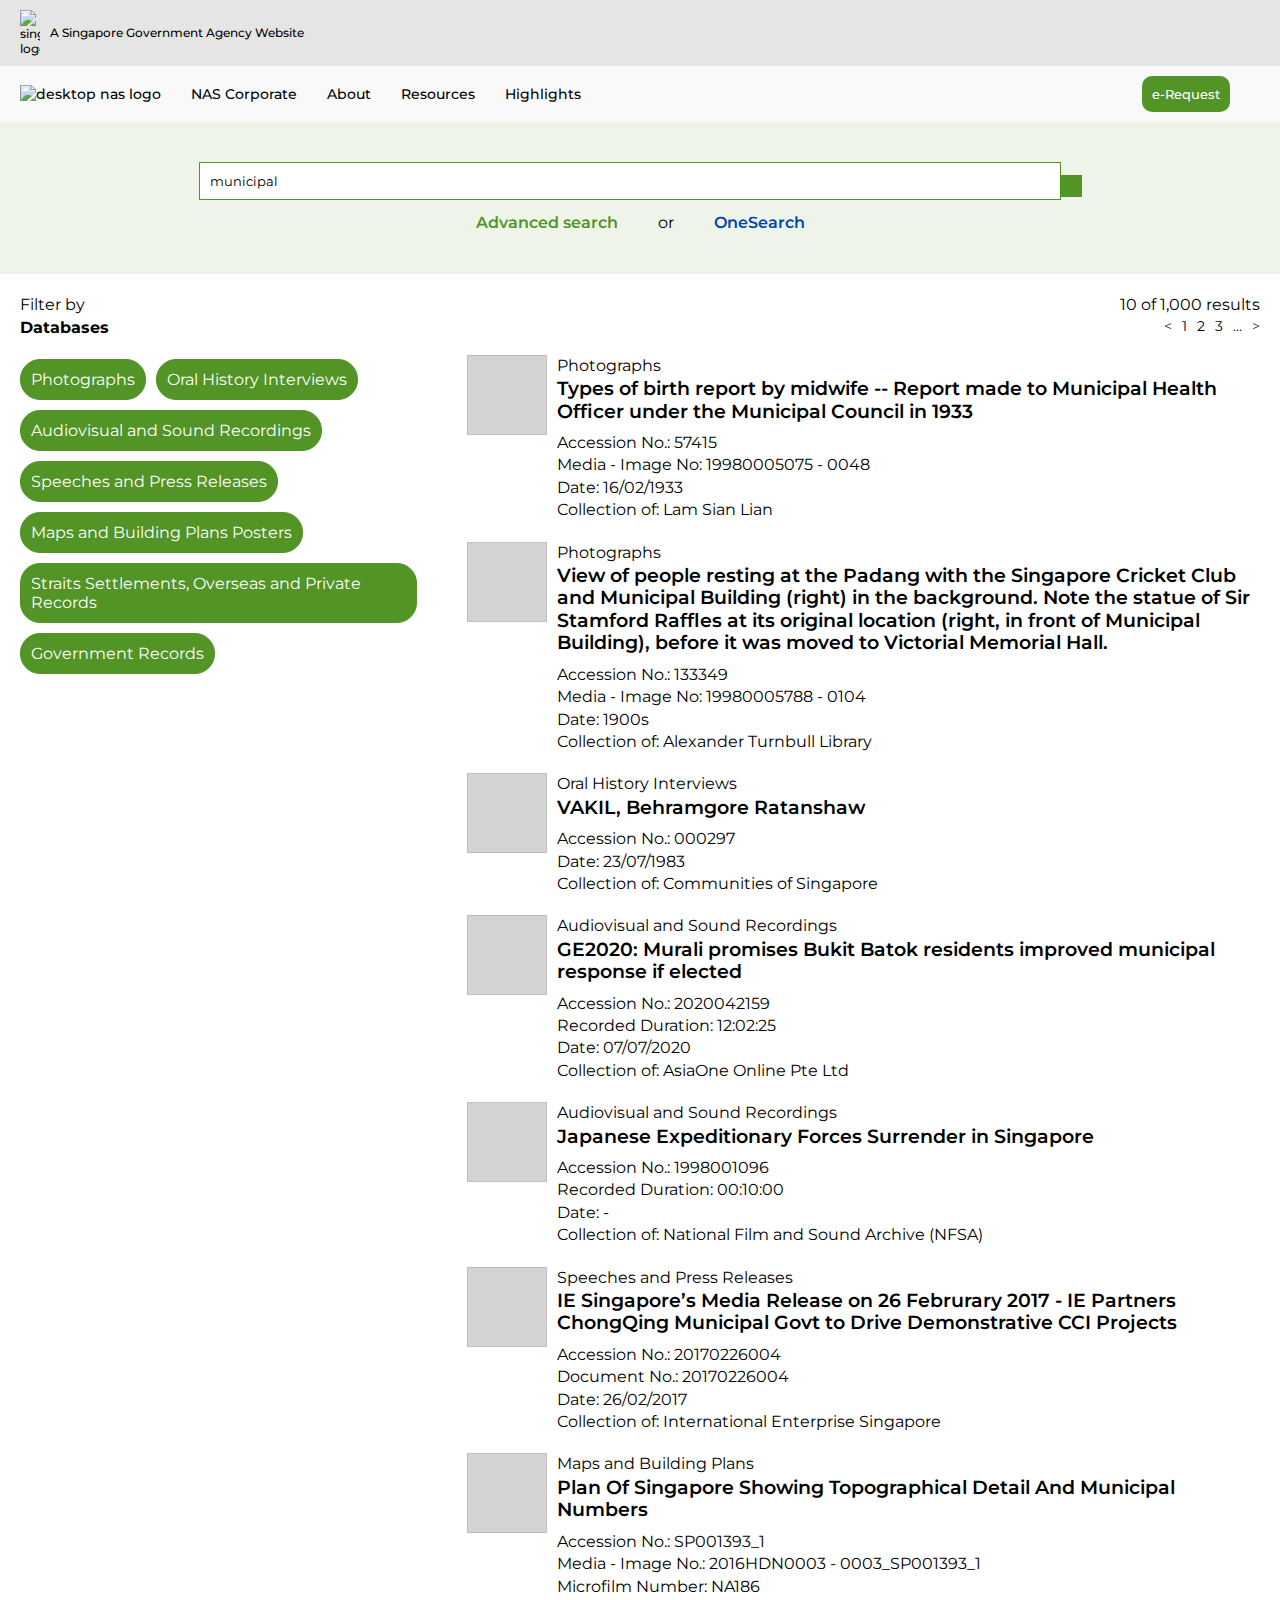
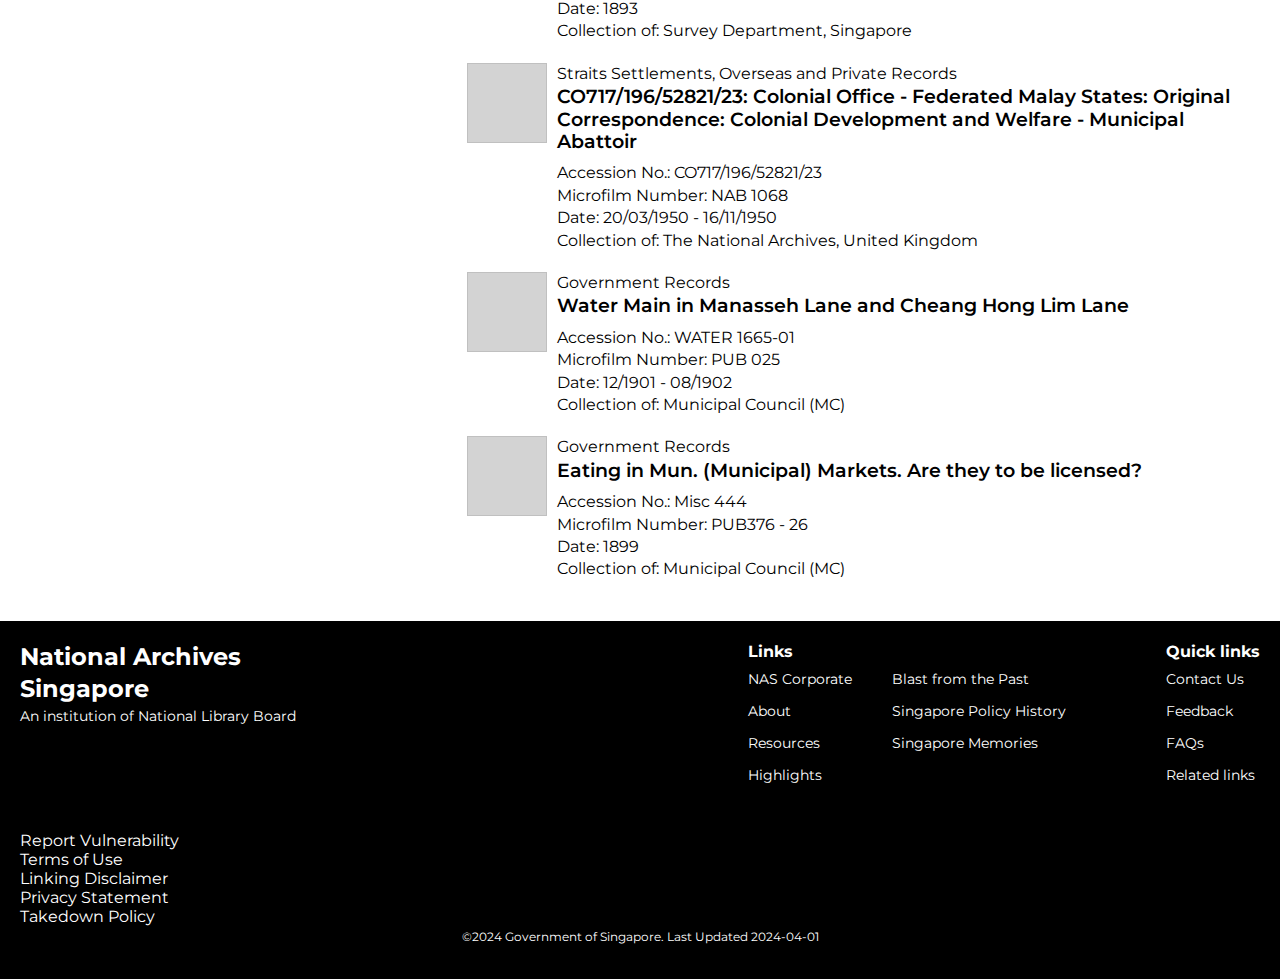
==== commit 181bdc48: "changed input placeholder to value" ====
--- a/basic-search.html
+++ b/basic-search.html
@@ -111,7 +111,7 @@
     <section class="search">
       <div class="searchbar">
         <form action="">
-          <input type="text" placeholder="Municipal" />
+          <input type="text" placeholder="" value="municipal"/>
           <button type="submit"><i class="fa-solid fa-search"></i></button>
         </form>
       </div>
